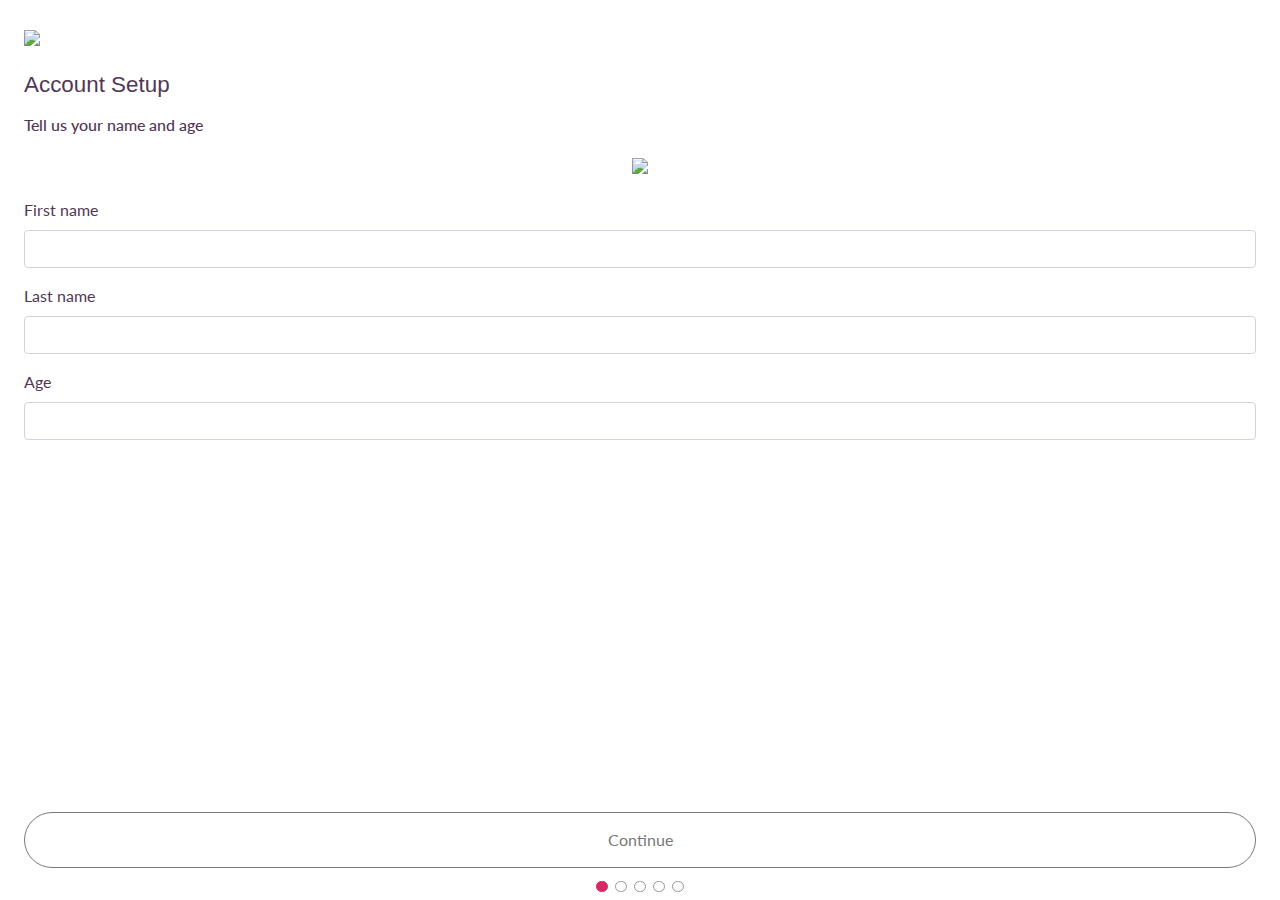
==== name-age.html @ ceab467f "fixed visual bugs" ====
<!DOCTYPE html>
<html lang="en">
  <head>
    <meta charset="UTF-8" />
    <meta name="viewport" content="width=device-width, initial-scale=1.0" />
    <meta http-equiv="X-UA-Compatible" content="ie=edge" />
    <title>MakeImpact | Account Setup</title>
    <link rel="shortcut icon" type="image/x-icon" href="images/favicon.ico" />
    <link
      rel="stylesheet"
      href="https://stackpath.bootstrapcdn.com/bootstrap/4.3.1/css/bootstrap.min.css"
      integrity="sha384-ggOyR0iXCbMQv3Xipma34MD+dH/1fQ784/j6cY/iJTQUOhcWr7x9JvoRxT2MZw1T"
      crossorigin="anonymous"
    />
    <script
      src="https://kit.fontawesome.com/193451974c.js"
      crossorigin="anonymous"
    ></script>
    <link rel="stylesheet" type="text/css" href="css/name-age.css" />
  </head>

  <body class="pr-4 pl-4 pt-4" id="name-age-body">
    <a href="sdg.html"><img src="images/arrow-back.svg" /></a>
    <h6 id="header-title" class="text-left mt-4">Account Setup</h6>
    <h6 id="header-text" class="text-left pt-2">Tell us your name and age</h6>
    <div class="text-center">
      <img src="images/name-age-illustration.svg" class="img-fluid w-75 mt-3" />
    </div>
    <form class="mt-4" id="name-age-form">
      <div class="form-group">
        <label for="first-name" class="form-text authentication-label"
          >First name</label
        >
        <input
          type="text"
          class="form-control"
          name="first-name"
          id="first-name"
        />
      </div>
      <div class="form-group">
        <label for="last-name" class="form-text authentication-label"
          >Last name</label
        >
        <input
          type="text"
          class="form-control"
          name="last-name"
          id="last-name"
        />
      </div>
      <div class="form-group">
        <label for="age" class="form-text authentication-label">Age</label>
        <input type="number" class="form-control" name="age" id="age" />
      </div>

      <div class="fixed-bottom pr-4 pl-4" id="name-age-bottom">
        <button
          class="btn btn-block next-button-disabled"
          id="next-button"
          type="submit"
        >
          Continue
        </button>
        <div class="text-center mt-2">
          <div class="pagination-dot pagination-dot-active"></div>
          <div class="pagination-dot"></div>
          <div class="pagination-dot"></div>
          <div class="pagination-dot"></div>
          <div class="pagination-dot"></div>
        </div>
      </div>
    </form>

    <script
      src="https://code.jquery.com/jquery-3.3.1.slim.min.js"
      integrity="sha384-q8i/X+965DzO0rT7abK41JStQIAqVgRVzpbzo5smXKp4YfRvH+8abtTE1Pi6jizo"
      crossorigin="anonymous"
    ></script>
    <script
      src="https://cdnjs.cloudflare.com/ajax/libs/popper.js/1.14.7/umd/popper.min.js"
      integrity="sha384-UO2eT0CpHqdSJQ6hJty5KVphtPhzWj9WO1clHTMGa3JDZwrnQq4sF86dIHNDz0W1"
      crossorigin="anonymous"
    ></script>
    <script
      src="https://stackpath.bootstrapcdn.com/bootstrap/4.3.1/js/bootstrap.min.js"
      integrity="sha384-JjSmVgyd0p3pXB1rRibZUAYoIIy6OrQ6VrjIEaFf/nJGzIxFDsf4x0xIM+B07jRM"
      crossorigin="anonymous"
    ></script>
    <script src="js/name-age.js"></script>
  </body>
</html>
---- css/name-age.css ----
@import url("https://fonts.googleapis.com/css?family=Lato&display=swap");

body {
  font-family: "Lato", sans-serif;
  color: #523754;
}

.undo-icon {
  position: absolute;
  color: #523754;
}

#header-title {
  color: #523754;
  font-family: "Lato Black", sans-serif;
  font-size: 1.4em;
}

#header-text {
  color: #523754;
  font-family: "Lato", sans-serif;
}

#next-button {
  border-radius: 3.5em;
  height: 3.5em;
}

.bottom-container {
  position: fixed;
  bottom: 0;
}

.next-button-gradient {
  background: rgb(197, 43, 105);
  background: linear-gradient(
    90deg,
    rgba(197, 43, 105, 1) 0%,
    rgba(130, 57, 113, 1) 100%
  );
  color: white;
}

.next-button-disabled {
  color: #797878;
  border-color: #797878;
}

input[type="text"]:focus {
  outline: 2px solid #793b72;
}

input[type="number"]:focus {
  outline: 2px solid #793b72;
}

.label-focus {
  color: #793b72;
}

.pagination-dot {
  width: 0.7em;
  height: 0.7em;
  border-radius: 0.7em;
  border: 0.07em solid #979797;
  display: inline-block;
  margin: 0.12em;
}

.pagination-dot-active {
  background: #d82666;
  border-color: #d82666;
}
#name-age-body {
  padding-bottom: 7.5em;
}
#name-age-bottom {
  background: white;
}
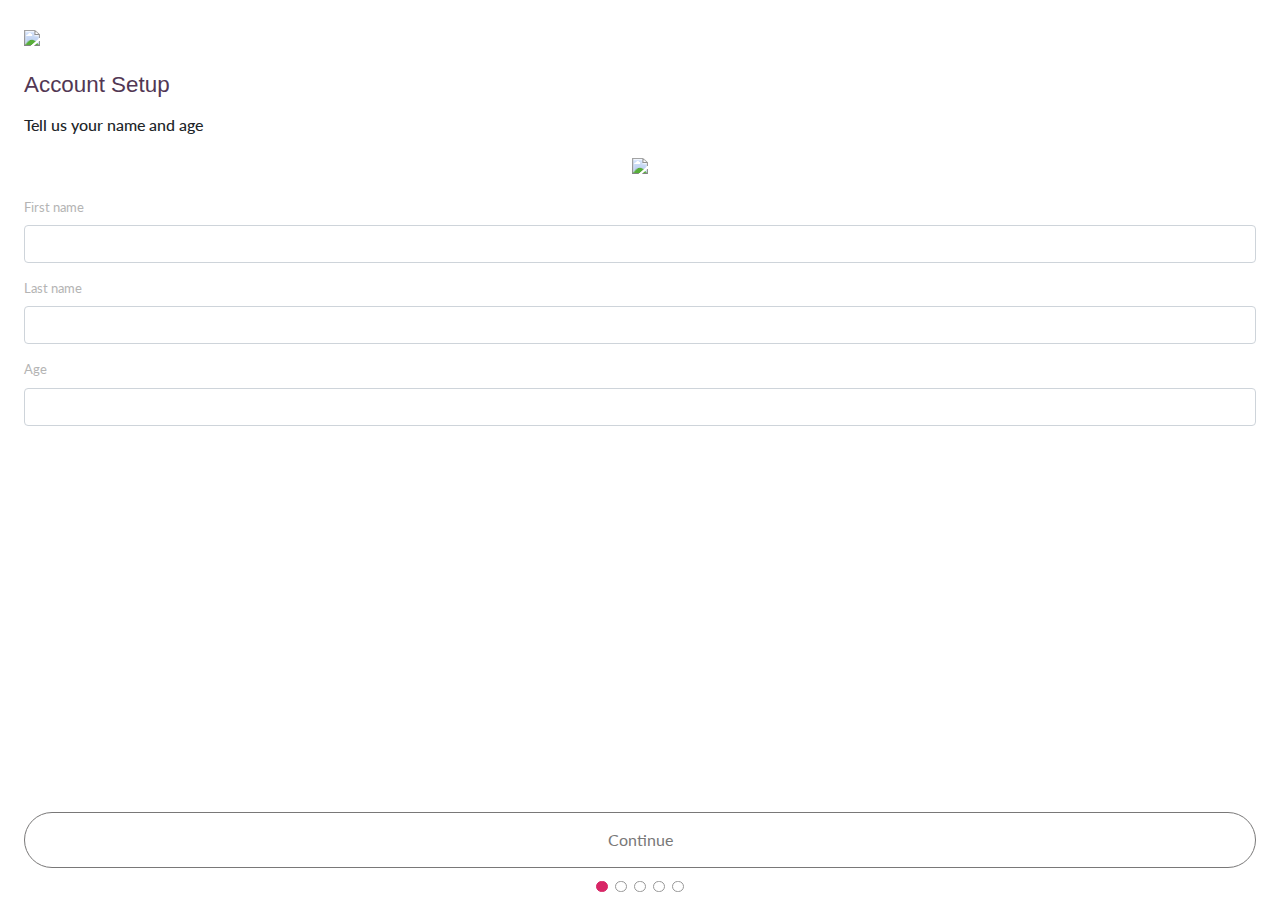
==== commit e4750df7: "One CSS file" ====
--- a/name-age.html
+++ b/name-age.html
@@ -16,12 +16,12 @@
       src="https://kit.fontawesome.com/193451974c.js"
       crossorigin="anonymous"
     ></script>
-    <link rel="stylesheet" type="text/css" href="css/name-age.css" />
+    <link rel="stylesheet" type="text/css" href="css/styles.css" />
   </head>
 
   <body class="pr-4 pl-4 pt-4" id="name-age-body">
-    <a href="sdg.html"><img src="images/arrow-back.svg" /></a>
-    <h6 id="header-title" class="text-left mt-4">Account Setup</h6>
+    <a href="sdg.html"><img src="images/arrow-back.svg"/></a>
+    <h6 class="text-left mt-4 global-header-text">Account Setup</h6>
     <h6 id="header-text" class="text-left pt-2">Tell us your name and age</h6>
     <div class="text-center">
       <img src="images/name-age-illustration.svg" class="img-fluid w-75 mt-3" />
@@ -56,7 +56,7 @@
 
       <div class="fixed-bottom pr-4 pl-4" id="name-age-bottom">
         <button
-          class="btn btn-block next-button-disabled"
+          class="btn btn-block continue-button-disabled"
           id="next-button"
           type="submit"
         >
--- a/css/styles.css
+++ b/css/styles.css
@@ -0,0 +1,409 @@
+@import url('https://fonts.googleapis.com/css?family=Lato&display=swap');
+
+/* -- Global Styles */
+body,
+html {
+  height: 100%;
+  font-family: 'Lato', sans-serif;
+}
+
+.global-header-text {
+  color: #523754;
+  font-family: 'Lato Black', sans-serif;
+  font-size: 1.4em;
+}
+
+.continue-button {
+  border-radius: 3.5em;
+  height: 3.5em;
+  background: rgb(197, 43, 105);
+  background: linear-gradient(
+    90deg,
+    rgba(197, 43, 105, 1) 0%,
+    rgba(130, 57, 113, 1) 100%
+  );
+  color: white;
+}
+
+.continue-button-disabled {
+  color: #797878;
+  border-color: #797878;
+  border-radius: 3.5em;
+  height: 3.5em;
+}
+
+input[type='text']:focus {
+  outline: 2px solid #793b72;
+}
+
+input[type='number']:focus {
+  outline: 2px solid #793b72;
+}
+
+input[type='password']:focus {
+  outline: 2px solid #793b72;
+}
+
+input[type='tel']:focus {
+  outline: 2px solid #793b72;
+}
+
+.authentication-label {
+  font-size: 0.8em;
+  color: #b4b4b4;
+}
+
+.pagination-dot {
+  width: 0.7em;
+  height: 0.7em;
+  border-radius: 0.7em;
+  border: 0.07em solid #979797;
+  display: inline-block;
+  margin: 0.12em;
+}
+
+.pagination-dot-active {
+  background: #d82666;
+  border-color: #d82666;
+}
+
+/* --- Onboarding Page Body */
+#welcome-body {
+  margin: 0;
+  padding: 0;
+  font-family: 'Lato', sans-serif;
+}
+
+/* --- Onboarding Page Swiper */
+.swiper-container {
+  width: 100%;
+  min-height: 75vh;
+}
+
+.swiper-slide {
+  text-align: center;
+}
+
+.swiper-image {
+  max-height: 35vh;
+  width: auto;
+}
+
+.swiper-header {
+  color: #523754;
+  font-family: 'Lato Black', sans-serif;
+  font-weight: bold;
+}
+
+.swiper-text {
+  color: #4d2f50c1;
+  font-family: 'Lato Black', sans-serif;
+  font-weight: bold;
+  font-size: 2vh;
+}
+
+.swiper-pagination > .swiper-pagination-bullet {
+  height: 0.75rem;
+  width: 0.75rem;
+  opacity: 1;
+  border: #979797 solid 0.5px;
+  background-color: transparent;
+}
+
+.swiper-pagination > .swiper-pagination-bullet-active {
+  background-color: #e81f62;
+  border: #e81f62 solid 1px;
+}
+
+/* --- Onboarding Page Buttons Section */
+.button-container {
+  height: 25vh;
+}
+
+.button-wrapper {
+  background: rgb(197, 43, 105);
+  background: linear-gradient(
+    180deg,
+    rgba(197, 43, 105, 1) 0%,
+    rgba(130, 57, 113, 1) 100%
+  );
+}
+
+#register-button {
+  color: #523754;
+  background-color: #ffffff;
+  border-radius: 3.75em;
+  height: 3.75em;
+  line-height: 2.75em;
+  font-weight: bold;
+}
+
+#login-button {
+  color: #ffffff;
+}
+
+/* --- Login/Register Page Social Buttons */
+.facebook-button {
+  color: #ffffff;
+  background-color: #3b5998;
+  border-radius: 3.5em;
+  height: 3.5em;
+}
+
+.google-button {
+  color: #707070;
+  background-color: #ffffff;
+  border-radius: 3.5em;
+  border: 1px solid #979797;
+  height: 3.5em;
+}
+
+.google-icon {
+  width: 1.4em;
+  height: auto;
+}
+
+.auth-button {
+  background: rgb(197, 43, 105);
+  background: linear-gradient(
+    90deg,
+    rgba(197, 43, 105, 1) 0%,
+    rgba(130, 57, 113, 1) 100%
+  );
+  color: white;
+  border-radius: 3.5em;
+  height: 3.5em;
+}
+
+/* --- Login/Register Page 'OR' LINE SEPARATOR */
+.strike {
+  display: block;
+  text-align: center;
+  overflow: hidden;
+  white-space: nowrap;
+  color: #b4b4b4;
+  font-family: 'Lato Semibold';
+}
+
+.strike > span {
+  position: relative;
+  display: inline-block;
+}
+
+.strike > span:before,
+.strike > span:after {
+  content: '';
+  position: absolute;
+  top: 50%;
+  width: 9999px;
+  border-top: 1px solid #b4b4b4;
+}
+
+.strike > span:before {
+  right: 100%;
+  margin-right: 15px;
+}
+
+.strike > span:after {
+  left: 100%;
+  margin-left: 15px;
+}
+
+/* --- Login/Register Page Authentication Form */
+#forgot-password a {
+  color: #b4b4b4;
+}
+
+#password-requirements {
+  color: #b4b4b4;
+  font-size: 13px;
+}
+
+/* --- Login/Register Page Modal */
+#register-modal-dialog {
+  padding: 0;
+  margin: 0;
+}
+
+#register-modal-content {
+  min-height: 100vh;
+  width: 100vw;
+  padding: 0;
+  border: 0;
+  border-radius: 0;
+  margin: 0;
+}
+
+#register-modal-header-text {
+  color: #523754;
+  font-family: 'Lato Black', sans-serif;
+  font-size: 1.4em;
+}
+
+.register-modal-paragraph {
+  color: gray;
+  font-size: 0.9em;
+}
+
+#termsModalText {
+  color: black;
+  font-size: 0.75em;
+}
+
+#register-modal-paragraph-container {
+  padding-bottom: 7em;
+}
+
+/* --- Login/Register Continue Button */
+#register-continue-button-wrapper {
+  background: rgb(255, 255, 255);
+  background: -moz-linear-gradient(
+    180deg,
+    rgba(255, 255, 255, 0) 0%,
+    rgba(255, 255, 255, 1) 29%
+  );
+  background: -webkit-linear-gradient(
+    180deg,
+    rgba(255, 255, 255, 0) 0%,
+    rgba(255, 255, 255, 1) 29%
+  );
+  background: linear-gradient(
+    180deg,
+    rgba(255, 255, 255, 0) 0%,
+    rgba(255, 255, 255, 1) 29%
+  );
+  filter: progid:DXImageTransform.Microsoft.gradient(startColorstr="#ffffff",endColorstr="#ffffff",GradientType=1);
+  padding-top: 2.3em;
+}
+
+/* --- SDG Page Header*/
+#sdg-body {
+  color: #523754;
+}
+
+#sdg-header-text-small {
+  font-size: 0.6em;
+}
+
+/* --- SDG Page SDG GRID*/
+.sdg-image {
+  width: 45%;
+  border: 1px solid #b4b4b4;
+  border-radius: 15px;
+}
+
+.sdg {
+  float: left;
+  position: relative;
+}
+
+.sdg-overlay {
+  position: absolute;
+  top: 0;
+  width: 100%;
+  height: 100%;
+  background-color: rgba(82, 55, 84, 0.28);
+  color: #fff;
+  border: 1px solid #b4b4b4;
+  border-radius: 15px;
+  display: none;
+}
+
+.sdg-circle {
+  width: 20%;
+  height: 20%;
+  border-radius: 100%;
+  background: white;
+  color: red;
+}
+
+.sdg-check-icon svg {
+  fill: #e92063;
+}
+
+/* --- SDG Page Continue Button*/
+#continue-button-sdg {
+  background: white;
+  padding-top: 2.3em;
+  display: none;
+  border-top-left-radius: 2em;
+  border-top-right-radius: 2em;
+}
+
+.sdg-margin-bottom {
+  margin-bottom: 7em;
+}
+
+/* --- Name Age Page */
+#name-age-body {
+  padding-bottom: 7.5em;
+}
+
+#name-age-bottom {
+  background: white;
+}
+
+/* --- Gender Page */
+#gender-body {
+  color: #523754;
+}
+
+/* --- Country and Bank Page */
+#country-body {
+  color: #523754;
+}
+
+#country-bottom-container {
+  background-color: white;
+  padding-top: 2em;
+}
+
+.bank-item {
+  border-bottom: 1px solid #b4b4b457;
+  padding-bottom: 0.6em;
+}
+
+.country-bank-name {
+  margin-left: 1em;
+  color: #b4b4b4;
+  font-size: 0.9em;
+}
+
+.country-bank-image {
+  width: 13%;
+  margin-left: 1em;
+}
+
+#banks-container {
+  padding-bottom: 7.5em;
+}
+
+.country-selected-bank {
+  border-radius: 1em;
+  background: #f5f5f5;
+}
+
+/* --- Phone Number Page */
+#phone-number-skip {
+  color: #523754;
+}
+
+/* --- Invested Before Page */
+#invested-before-body {
+  color: #523754;
+}
+
+/* --- Companies Page */
+#companies-body {
+  color: #523754;
+}
+
+.companies {
+  width: 100%;
+  position: absolute;
+  margin: auto;
+  top: 0;
+  right: 0;
+  bottom: 0;
+  left: 0;
+}
